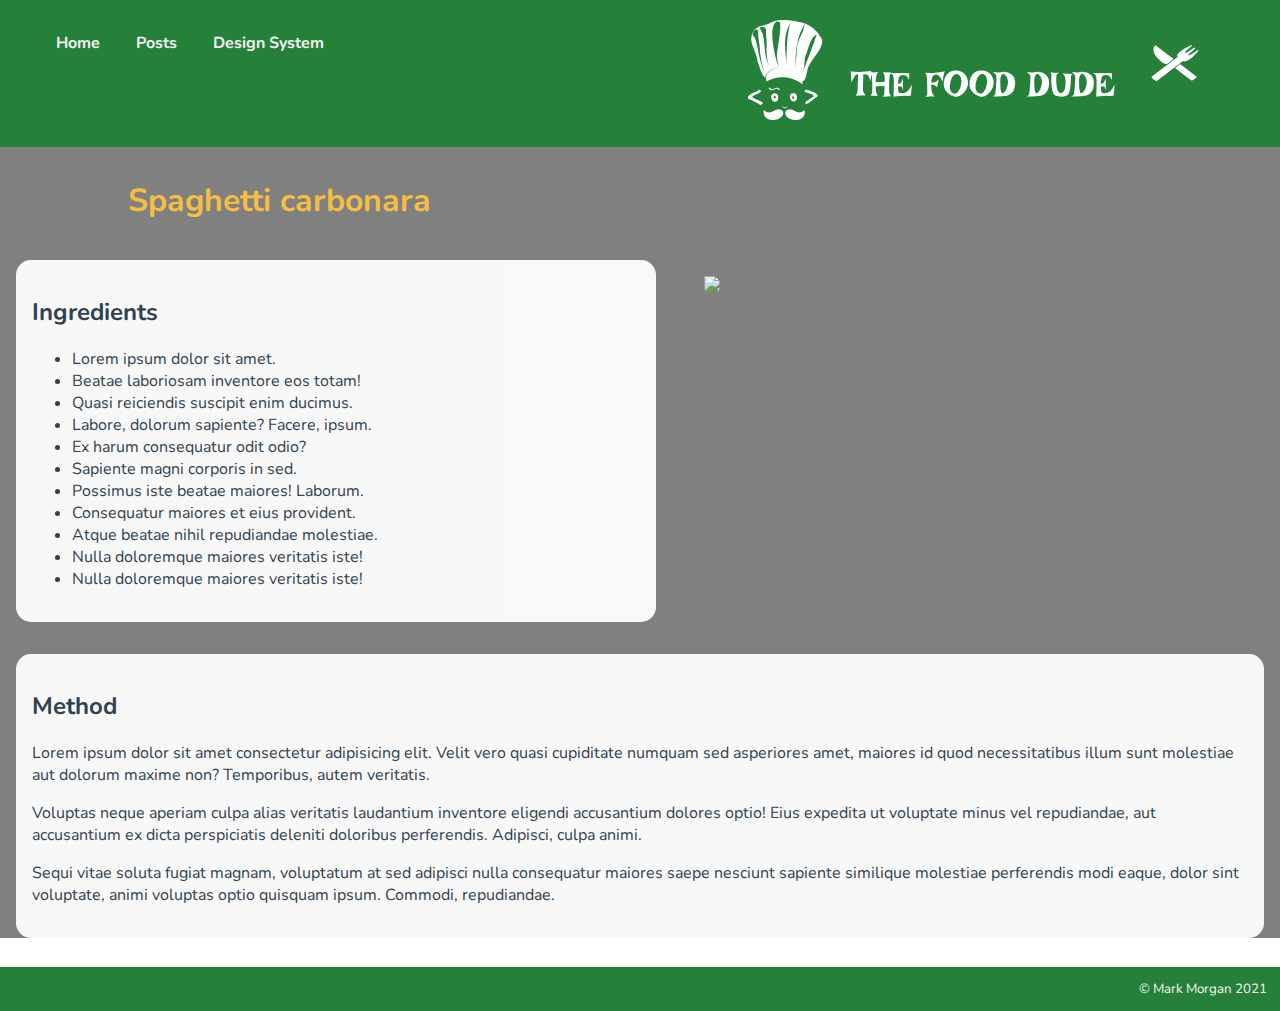
==== post-carbonara.html @ f2fcc40b "feat: filling out content" ====
<html lang="en">
  <head>
    <meta charset="UTF-8" />
    <meta http-equiv="X-UA-Compatible" content="IE=edge" />
    <meta name="viewport" content="width=device-width, initial-scale=1.0" />
    <title>The Food Dude Latest Posts</title>
    <link rel="stylesheet" href="styles/styles.css" />
  </head>
  <body>
    <header id="header" class="header-background" role="header">
      <nav role="navigation">
        <ul>
          <li><a href="/" aria-current="page" class="nav-link">Home</a></li>
          <li><a href="posts.html" class="nav-link">Posts</a></li>
          <li>
            <a
              href="design-system/Food-Dude.pdf"
              target="_blank"
              class="nav-link"
              >Design System</a
            >
          </li>
        </ul>
      </nav>
      <img src="brand-assets/logo.png" class="logo-img" alt="The Food Dude" />
    </header>

    <main role="main">
      <div class="post" id="carbonara-post">
        <div class="post-header">
          <h1>Spaghetti carbonara</h1>
        </div>

        <div class="ingredients-wrapper">
          <div class="ingredients">
            <h2>Ingredients</h2>
            <ul>
              <li>Lorem ipsum dolor sit amet.</li>
              <li>Beatae laboriosam inventore eos totam!</li>
              <li>Quasi reiciendis suscipit enim ducimus.</li>
              <li>Labore, dolorum sapiente? Facere, ipsum.</li>
              <li>Ex harum consequatur odit odio?</li>
              <li>Sapiente magni corporis in sed.</li>
              <li>Possimus iste beatae maiores! Laborum.</li>
              <li>Consequatur maiores et eius provident.</li>
              <li>Atque beatae nihil repudiandae molestiae.</li>
              <li>Nulla doloremque maiores veritatis iste!</li>
              <li>Nulla doloremque maiores veritatis iste!</li>
            </ul>
          </div>

          <div class="food-img">
            <img src="https://i.postimg.cc/y8gSWxQb/carbonara.jpg" />
          </div>
        </div>

        <div class="method">
          <h2>Method</h2>
          <p>
            Lorem ipsum dolor sit amet consectetur adipisicing elit. Velit vero
            quasi cupiditate numquam sed asperiores amet, maiores id quod
            necessitatibus illum sunt molestiae aut dolorum maxime non?
            Temporibus, autem veritatis.
          </p>
          <p>
            Voluptas neque aperiam culpa alias veritatis laudantium inventore
            eligendi accusantium dolores optio! Eius expedita ut voluptate minus
            vel repudiandae, aut accusantium ex dicta perspiciatis deleniti
            doloribus perferendis. Adipisci, culpa animi.
          </p>
          <p>
            Sequi vitae soluta fugiat magnam, voluptatum at sed adipisci nulla
            consequatur maiores saepe nesciunt sapiente similique molestiae
            perferendis modi eaque, dolor sint voluptate, animi voluptas optio
            quisquam ipsum. Commodi, repudiandae.
          </p>
        </div>
      </div>
    </main>

    <footer role="contentinfo">© Mark Morgan 2021</footer>
  </body>
</html>
---- styles/styles.css ----
@import "colours.css";
@import "typography.css";

@import "top-nav.css";
@import "recipe-card.css";
@import "footer.css";

@import "home.css";
@import "posts.css";
@import "post.css";

body {
  margin: 0;
  padding: 0;
  display: grid;
  height: 100%;
  grid-template-rows: auto 1fr auto;
}

.pan-icon {
  max-width: 2em;
  margin-right: 20px;
}
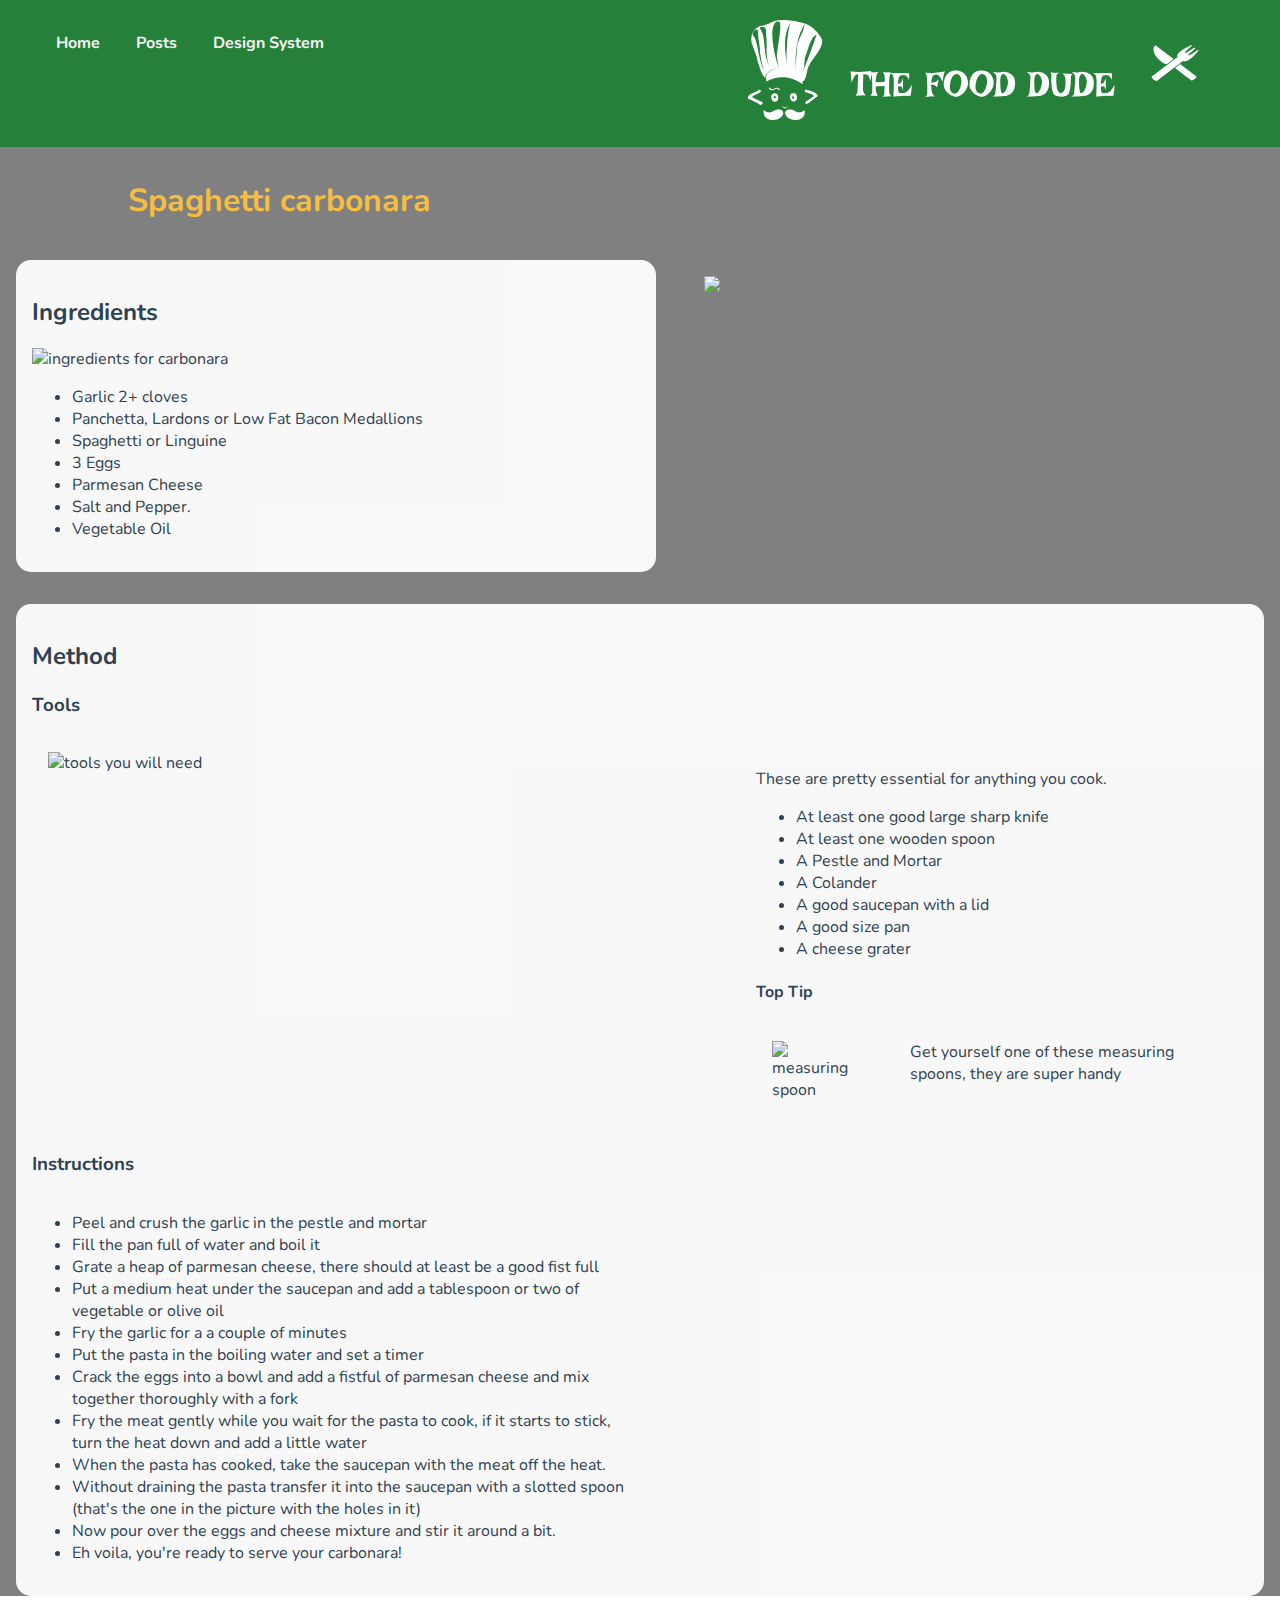
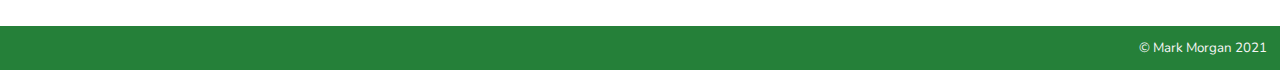
==== commit 40909bd4: "feat: content finished" ====
--- a/post-carbonara.html
+++ b/post-carbonara.html
@@ -3,7 +3,7 @@
     <meta charset="UTF-8" />
     <meta http-equiv="X-UA-Compatible" content="IE=edge" />
     <meta name="viewport" content="width=device-width, initial-scale=1.0" />
-    <title>The Food Dude Latest Posts</title>
+    <title>Spaghetti carbonara</title>
     <link rel="stylesheet" href="styles/styles.css" />
   </head>
   <body>
@@ -34,19 +34,27 @@
         <div class="ingredients-wrapper">
           <div class="ingredients">
             <h2>Ingredients</h2>
-            <ul>
-              <li>Lorem ipsum dolor sit amet.</li>
-              <li>Beatae laboriosam inventore eos totam!</li>
-              <li>Quasi reiciendis suscipit enim ducimus.</li>
-              <li>Labore, dolorum sapiente? Facere, ipsum.</li>
-              <li>Ex harum consequatur odit odio?</li>
-              <li>Sapiente magni corporis in sed.</li>
-              <li>Possimus iste beatae maiores! Laborum.</li>
-              <li>Consequatur maiores et eius provident.</li>
-              <li>Atque beatae nihil repudiandae molestiae.</li>
-              <li>Nulla doloremque maiores veritatis iste!</li>
-              <li>Nulla doloremque maiores veritatis iste!</li>
-            </ul>
+
+            <div class="ingedients-content">
+              <div class="ingredients-img">
+                <img
+                  src="https://i.postimg.cc/8c2ZPW1r/ingredients-carbonara.jpg"
+                  alt="ingredients for carbonara"
+                />
+              </div>
+
+              <div class="ingredients-list">
+                <ul>
+                  <li>Garlic 2+ cloves</li>
+                  <li>Panchetta, Lardons or Low Fat Bacon Medallions</li>                 
+                  <li>Spaghetti or Linguine</li>
+                  <li>3 Eggs</li>
+                  <li>Parmesan Cheese</li>                 
+                  <li>Salt and Pepper.</li>
+                  <li>Vegetable Oil</li>
+                </ul>
+              </div>
+            </div>
           </div>
 
           <div class="food-img">
@@ -56,25 +64,67 @@
 
         <div class="method">
           <h2>Method</h2>
-          <p>
-            Lorem ipsum dolor sit amet consectetur adipisicing elit. Velit vero
-            quasi cupiditate numquam sed asperiores amet, maiores id quod
-            necessitatibus illum sunt molestiae aut dolorum maxime non?
-            Temporibus, autem veritatis.
-          </p>
-          <p>
-            Voluptas neque aperiam culpa alias veritatis laudantium inventore
-            eligendi accusantium dolores optio! Eius expedita ut voluptate minus
-            vel repudiandae, aut accusantium ex dicta perspiciatis deleniti
-            doloribus perferendis. Adipisci, culpa animi.
-          </p>
-          <p>
-            Sequi vitae soluta fugiat magnam, voluptatum at sed adipisci nulla
-            consequatur maiores saepe nesciunt sapiente similique molestiae
-            perferendis modi eaque, dolor sint voluptate, animi voluptas optio
-            quisquam ipsum. Commodi, repudiandae.
-          </p>
+
+          <h3>Tools</h3>
+
+          <div class="method-content-wrapper">
+           
+          <div class="method-content-img">
+            <img
+              src="https://i.postimg.cc/YCkJ6KHL/tools-carbonara.jpg"
+              alt="tools you will need"
+              class="tools-img"
+            />
+          </div> 
+
+            <div class="method-content">
+            <p>
+             These are pretty essential for anything you cook.
+            </p>
+            <ul>
+              <li>At least one good large sharp knife</li>
+              <li>At least one wooden spoon</li>
+              <li>A Pestle and Mortar</li>
+              <li>A Colander</li>
+              <li>A good saucepan with a lid</li>
+              <li>A good size pan</li>
+              <li>A cheese grater</li>
+            </ul>
+
+            <h4>Top Tip</h4>
+            <div class="top-tip-wrapper">
+              <img src="https://i.postimg.cc/GmC1XTk2/mearuing-spoon.jpg" alt="measuring spoon">
+              <blockquote>Get yourself one of these measuring spoons, they are super handy</blockquote>
+            </div>
+
+
+          
+          </div>
         </div>
+
+        <h3>Instructions</h3>
+        <div class="method-content-wrapper">
+           
+       <ul>
+         <li>Peel and crush the garlic in the pestle and mortar</li>
+         <li>Fill the pan full of water and boil it</li>
+         <li>Grate a heap of parmesan cheese, there should at least be a good fist full</li>
+         <li>Put a medium heat under the saucepan and add a tablespoon or two of vegetable or olive oil</li>
+         <li>Fry the garlic for a a couple of minutes</li>
+         <li>Put the pasta in the boiling water and set a timer</li>
+        <li>Crack the eggs into a bowl and add a fistful of parmesan cheese and mix together thoroughly with a fork</li>
+        <li>Fry the meat gently while you wait for the pasta to cook, if it starts to stick, turn the heat down and add a little water</li>
+        <li>When the pasta has cooked, take the saucepan with the meat off the heat.</li>
+        <li>Without draining the pasta transfer it into the saucepan with a slotted spoon (that's the one in the picture with the holes in it)</li>
+        <li>Now pour over the eggs and cheese mixture and stir it around a bit.</li>
+        <li>Eh voila, you're ready to serve your carbonara!</li>
+       </ul>
+
+        </div>
+
+
+
+
       </div>
     </main>
 
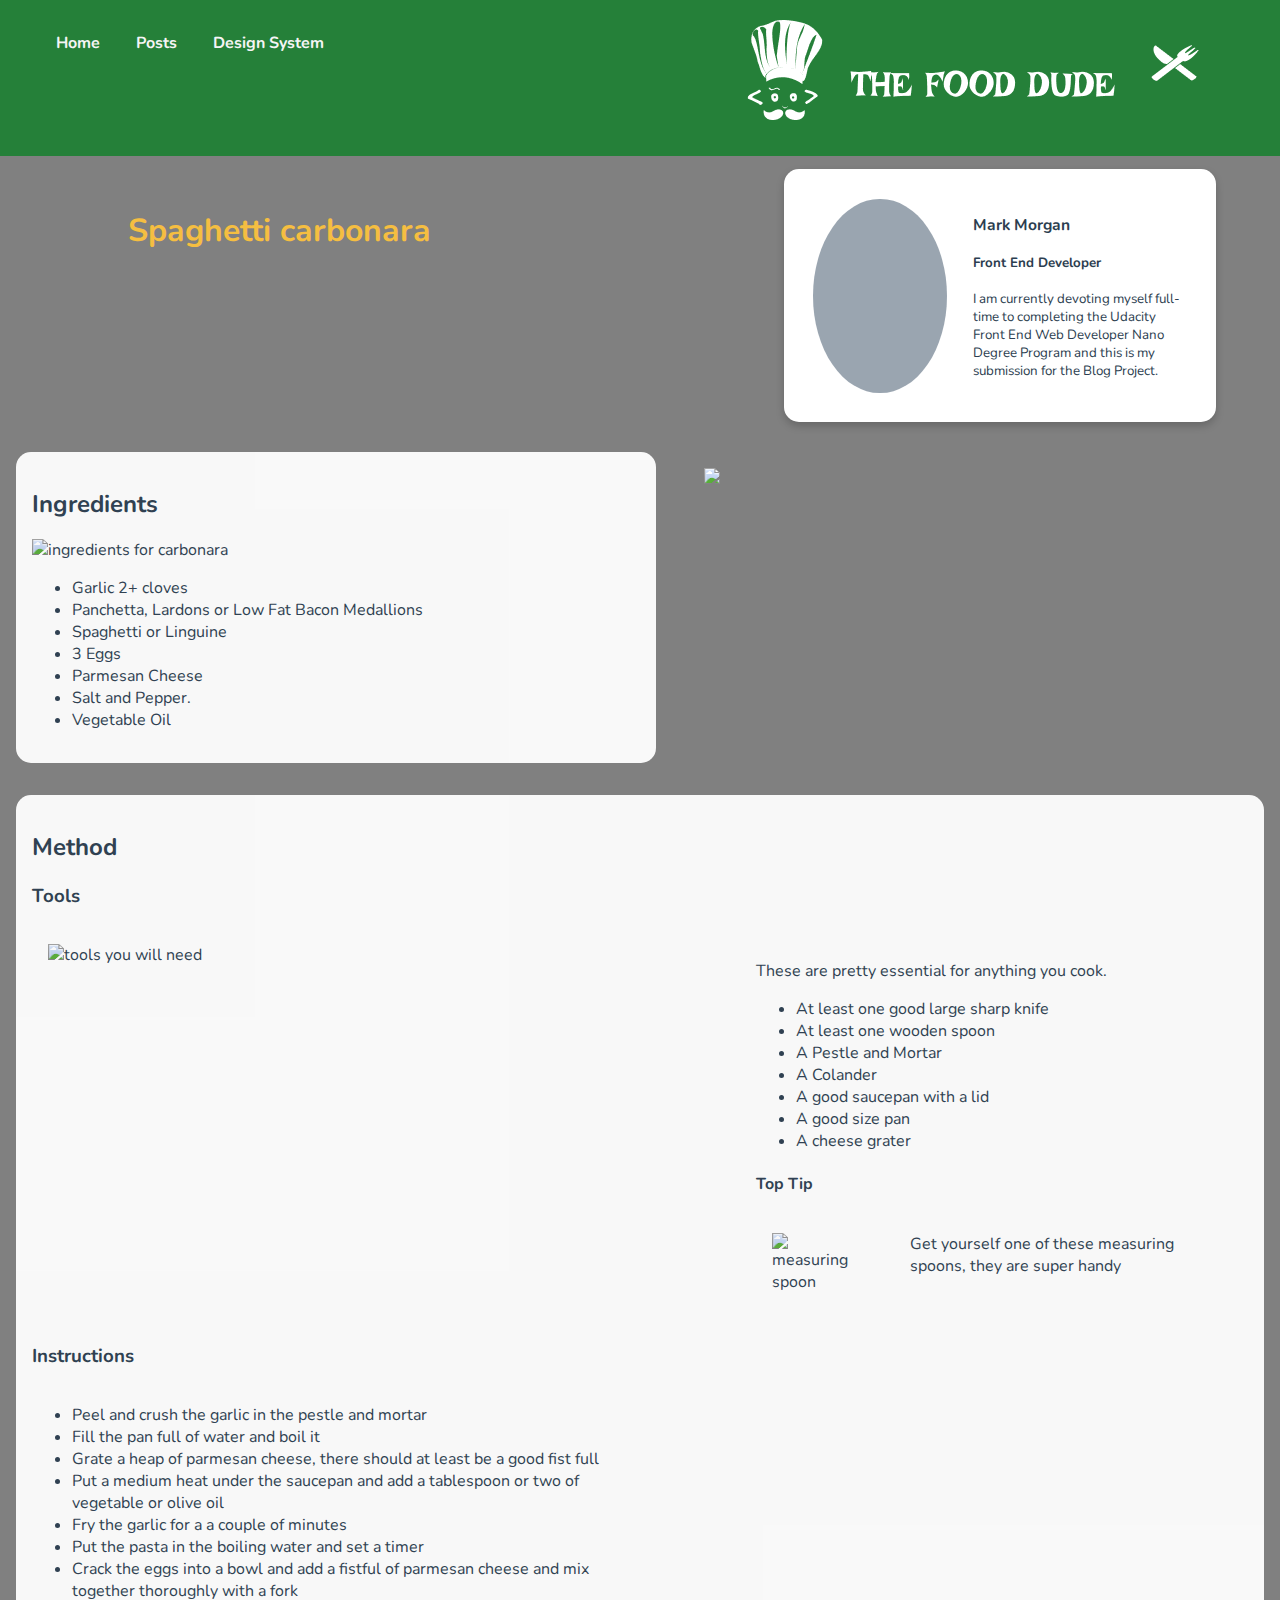
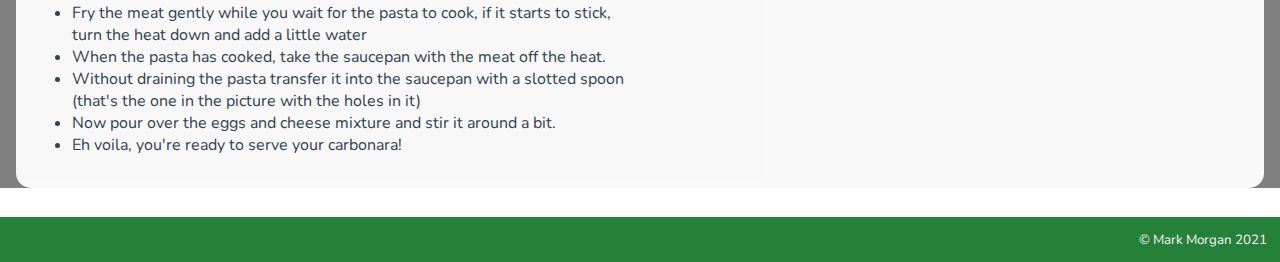
==== commit 5edd2708: "feat: author information" ====
--- a/post-carbonara.html
+++ b/post-carbonara.html
@@ -1,3 +1,4 @@
+<!DOCTYPE html>
 <html lang="en">
   <head>
     <meta charset="UTF-8" />
@@ -5,6 +6,13 @@
     <meta name="viewport" content="width=device-width, initial-scale=1.0" />
     <title>Spaghetti carbonara</title>
     <link rel="stylesheet" href="styles/styles.css" />
+    <link
+      link
+      rel="stylesheet"
+      href="https://pro.fontawesome.com/releases/v5.10.0/css/all.css"
+      integrity="sha384-AYmEC3Yw5cVb3ZcuHtOA93w35dYTsvhLPVnYs9eStHfGJvOvKxVfELGroGkvsg+p"
+      crossorigin="anonymous"
+    />
   </head>
   <body>
     <header id="header" class="header-background" role="header">
@@ -28,8 +36,33 @@
     <main role="main">
       <div class="post" id="carbonara-post">
         <div class="post-header">
-          <h1>Spaghetti carbonara</h1>
+          <h1>Spaghetti carbonara  </h1>
+
+
+          <div class="author">
+            <div class="profile-img-container"></div>        
+          <div class="author-info-container">
+            <h3>Mark Morgan</h3>
+              <h4>Front End Developer</h4>
+              <p>I am currently devoting myself full-time to completing the Udacity Front End Web Developer Nano Degree Program and this is my submission for the Blog Project.</p>
+           
+              <a
+                    id="profile-link"
+                    href="https://github.com/mogstuff"
+                    target="_blank"
+                    ><i class="fab fa-github fa-2x contact-link"></i
+                  ></a>
+          
+                  <a href="https://www.linkedin.com/in/mark-morgan-b6044b13/">
+                    <i class="fab fa-linkedin fa-2x contact-link"></i>
+                  </a>
+                </div>        
+            </div>
+
         </div>
+
+
+
 
         <div class="ingredients-wrapper">
           <div class="ingredients">
--- a/styles/styles.css
+++ b/styles/styles.css
@@ -8,6 +8,8 @@
 @import "home.css";
 @import "posts.css";
 @import "post.css";
+
+@import "author.css";
 
 body {
   margin: 0;
@@ -21,3 +23,8 @@
   max-width: 2em;
   margin-right: 20px;
 }
+
+figcaption {
+  color: black;
+  padding: 0.5em;
+}
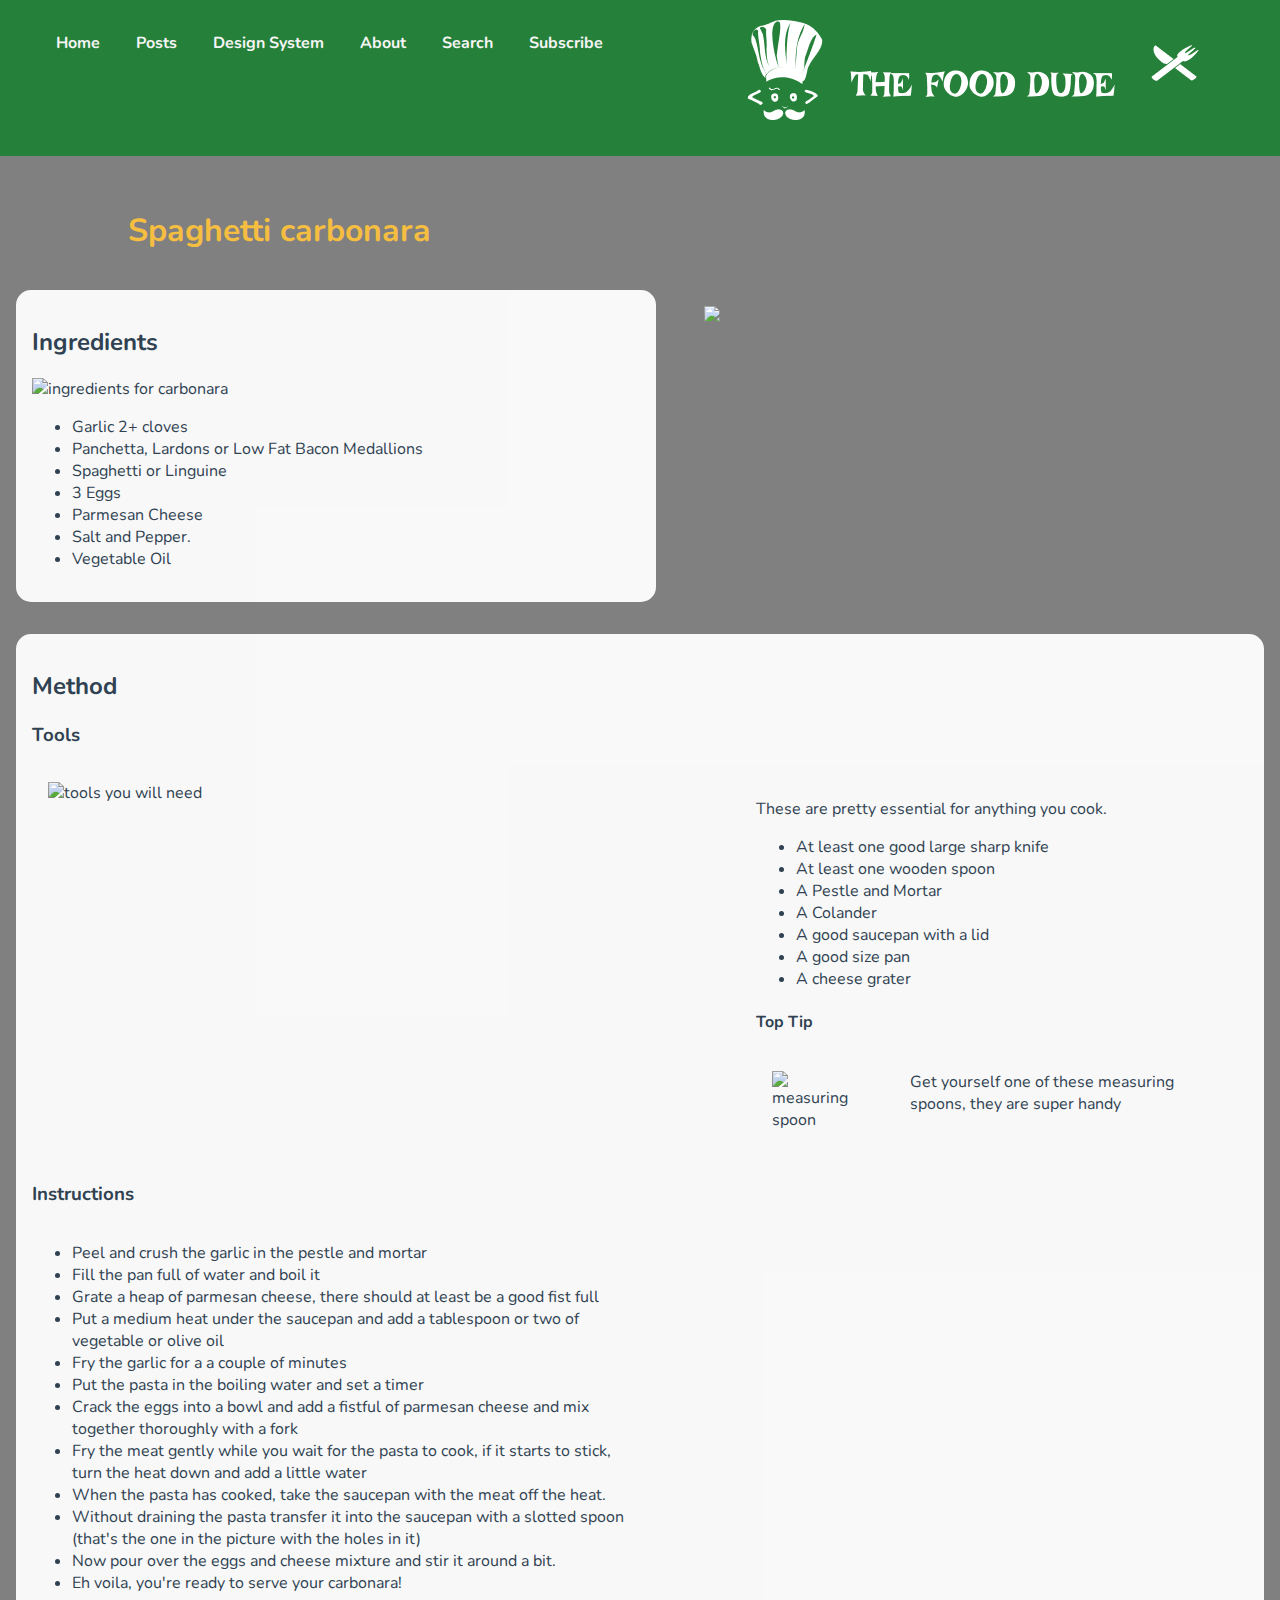
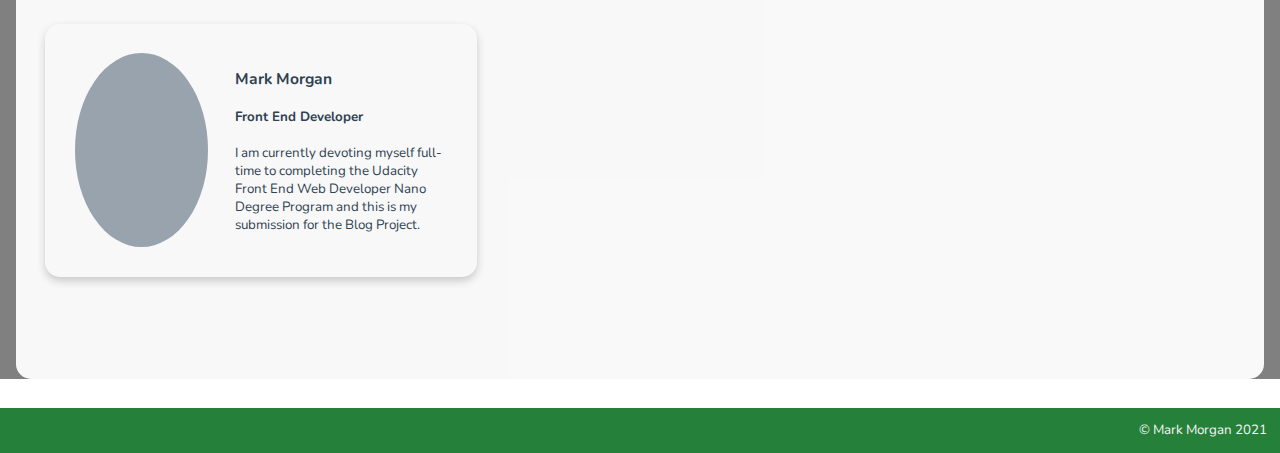
==== commit bd8db69c: "fix: html indentation" ====
--- a/post-carbonara.html
+++ b/post-carbonara.html
@@ -1,119 +1,90 @@
 <!DOCTYPE html>
 <html lang="en">
-  <head>
-    <meta charset="UTF-8" />
-    <meta http-equiv="X-UA-Compatible" content="IE=edge" />
-    <meta name="viewport" content="width=device-width, initial-scale=1.0" />
-    <title>Spaghetti carbonara</title>
-    <link rel="stylesheet" href="styles/styles.css" />
-    <link
-      link
-      rel="stylesheet"
-      href="https://pro.fontawesome.com/releases/v5.10.0/css/all.css"
-      integrity="sha384-AYmEC3Yw5cVb3ZcuHtOA93w35dYTsvhLPVnYs9eStHfGJvOvKxVfELGroGkvsg+p"
-      crossorigin="anonymous"
-    />
-  </head>
-  <body>
-    <header id="header" class="header-background" role="header">
-      <nav role="navigation">
-        <ul>
-          <li><a href="/" aria-current="page" class="nav-link">Home</a></li>
-          <li><a href="posts.html" class="nav-link">Posts</a></li>
-          <li>
-            <a
+<head>
+  <meta charset="UTF-8">
+  <meta content="IE=edge"
+        http-equiv="X-UA-Compatible">
+  <meta content="width=device-width, initial-scale=1.0"
+        name="viewport">
+  <title>Spaghetti carbonara</title>
+  <link href="styles/styles.css"
+        rel="stylesheet">
+  <link href="https://cdnjs.cloudflare.com/ajax/libs/font-awesome/4.7.0/css/font-awesome.min.css"
+        rel="stylesheet">
+</head>
+<body>
+  <header class="header-background"
+          id="header"
+          role="header">
+    <nav role="navigation">
+      <ul>
+        <li>
+          <a aria-current="page"
+              class="nav-link"
+              href="index.html">Home</a>
+        </li>
+        <li>
+          <a class="nav-link"
+              href="posts.html">Posts</a>
+        </li>
+        <li>
+          <a class="nav-link"
               href="design-system/Food-Dude.pdf"
-              target="_blank"
-              class="nav-link"
-              >Design System</a
-            >
-          </li>
-        </ul>
-      </nav>
-      <img src="brand-assets/logo.png" class="logo-img" alt="The Food Dude" />
-    </header>
-
-    <main role="main">
-      <div class="post" id="carbonara-post">
-        <div class="post-header">
-          <h1>Spaghetti carbonara  </h1>
-
-
-          <div class="author">
-            <div class="profile-img-container"></div>        
-          <div class="author-info-container">
-            <h3>Mark Morgan</h3>
-              <h4>Front End Developer</h4>
-              <p>I am currently devoting myself full-time to completing the Udacity Front End Web Developer Nano Degree Program and this is my submission for the Blog Project.</p>
-           
-              <a
-                    id="profile-link"
-                    href="https://github.com/mogstuff"
-                    target="_blank"
-                    ><i class="fab fa-github fa-2x contact-link"></i
-                  ></a>
-          
-                  <a href="https://www.linkedin.com/in/mark-morgan-b6044b13/">
-                    <i class="fab fa-linkedin fa-2x contact-link"></i>
-                  </a>
-                </div>        
-            </div>
-
-        </div>
-
-
-
-
-        <div class="ingredients-wrapper">
-          <div class="ingredients">
-            <h2>Ingredients</h2>
-
-            <div class="ingedients-content">
-              <div class="ingredients-img">
-                <img
-                  src="https://i.postimg.cc/8c2ZPW1r/ingredients-carbonara.jpg"
-                  alt="ingredients for carbonara"
-                />
-              </div>
-
-              <div class="ingredients-list">
-                <ul>
-                  <li>Garlic 2+ cloves</li>
-                  <li>Panchetta, Lardons or Low Fat Bacon Medallions</li>                 
-                  <li>Spaghetti or Linguine</li>
-                  <li>3 Eggs</li>
-                  <li>Parmesan Cheese</li>                 
-                  <li>Salt and Pepper.</li>
-                  <li>Vegetable Oil</li>
-                </ul>
-              </div>
+              target="_blank">Design System</a>
+        </li>
+        <li>
+          <a class="nav-link"
+              href="#">About</a>
+        </li>
+        <li>
+          <a class="nav-link"
+              href="#">Search</a>
+        </li>
+        <li>
+          <a class="nav-link"
+              href="#">Subscribe</a>
+        </li>
+      </ul>
+    </nav><img alt="The Food Dude"
+            class="logo-img"
+            src="brand-assets/logo.png">
+  </header>
+  <main role="main">
+    <div class="post"
+         id="carbonara-post">
+      <div class="post-header">
+        <h1>Spaghetti carbonara</h1>
+      </div>
+      <div class="ingredients-wrapper">
+        <div class="ingredients">
+          <h2>Ingredients</h2>
+          <div class="ingedients-content">
+            <div class="ingredients-img"><img alt="ingredients for carbonara"
+                 src="https://i.postimg.cc/8c2ZPW1r/ingredients-carbonara.jpg"></div>
+            <div class="ingredients-list">
+              <ul>
+                <li>Garlic 2+ cloves</li>
+                <li>Panchetta, Lardons or Low Fat Bacon Medallions</li>
+                <li>Spaghetti or Linguine</li>
+                <li>3 Eggs</li>
+                <li>Parmesan Cheese</li>
+                <li>Salt and Pepper.</li>
+                <li>Vegetable Oil</li>
+              </ul>
             </div>
           </div>
-
-          <div class="food-img">
-            <img src="https://i.postimg.cc/y8gSWxQb/carbonara.jpg" />
-          </div>
         </div>
-
-        <div class="method">
-          <h2>Method</h2>
-
-          <h3>Tools</h3>
-
-          <div class="method-content-wrapper">
-           
-          <div class="method-content-img">
-            <img
-              src="https://i.postimg.cc/YCkJ6KHL/tools-carbonara.jpg"
-              alt="tools you will need"
-              class="tools-img"
-            />
-          </div> 
-
-            <div class="method-content">
-            <p>
-             These are pretty essential for anything you cook.
-            </p>
+        <div class="food-img"><img src="https://i.postimg.cc/y8gSWxQb/carbonara.jpg"></div>
+      </div>
+      <div class="method">
+        <h2>Method</h2>
+        <h3>Tools</h3>
+        <div class="method-content-wrapper">
+          <div class="method-content-img"><img alt="tools you will need"
+               class="tools-img"
+               src="https://i.postimg.cc/YCkJ6KHL/tools-carbonara.jpg"></div>
+          <div class="method-content">
+            <p>These are pretty essential for anything you cook.</p>
             <ul>
               <li>At least one good large sharp knife</li>
               <li>At least one wooden spoon</li>
@@ -123,44 +94,55 @@
               <li>A good size pan</li>
               <li>A cheese grater</li>
             </ul>
-
             <h4>Top Tip</h4>
             <div class="top-tip-wrapper">
-              <img src="https://i.postimg.cc/GmC1XTk2/mearuing-spoon.jpg" alt="measuring spoon">
-              <blockquote>Get yourself one of these measuring spoons, they are super handy</blockquote>
+              <img alt="measuring spoon"
+                   src="https://i.postimg.cc/GmC1XTk2/mearuing-spoon.jpg">
+              <blockquote>
+                Get yourself one of these measuring spoons, they are super handy
+              </blockquote>
             </div>
-
-
-          
           </div>
         </div>
-
         <h3>Instructions</h3>
         <div class="method-content-wrapper">
-           
-       <ul>
-         <li>Peel and crush the garlic in the pestle and mortar</li>
-         <li>Fill the pan full of water and boil it</li>
-         <li>Grate a heap of parmesan cheese, there should at least be a good fist full</li>
-         <li>Put a medium heat under the saucepan and add a tablespoon or two of vegetable or olive oil</li>
-         <li>Fry the garlic for a a couple of minutes</li>
-         <li>Put the pasta in the boiling water and set a timer</li>
-        <li>Crack the eggs into a bowl and add a fistful of parmesan cheese and mix together thoroughly with a fork</li>
-        <li>Fry the meat gently while you wait for the pasta to cook, if it starts to stick, turn the heat down and add a little water</li>
-        <li>When the pasta has cooked, take the saucepan with the meat off the heat.</li>
-        <li>Without draining the pasta transfer it into the saucepan with a slotted spoon (that's the one in the picture with the holes in it)</li>
-        <li>Now pour over the eggs and cheese mixture and stir it around a bit.</li>
-        <li>Eh voila, you're ready to serve your carbonara!</li>
-       </ul>
-
+          <ul>
+            <li>Peel and crush the garlic in the pestle and mortar</li>
+            <li>Fill the pan full of water and boil it</li>
+            <li>Grate a heap of parmesan cheese, there should at least be a good fist full</li>
+            <li>Put a medium heat under the saucepan and add a tablespoon or two of vegetable or olive oil</li>
+            <li>Fry the garlic for a a couple of minutes</li>
+            <li>Put the pasta in the boiling water and set a timer</li>
+            <li>Crack the eggs into a bowl and add a fistful of parmesan cheese and mix together thoroughly with a fork</li>
+            <li>Fry the meat gently while you wait for the pasta to cook, if it starts to stick, turn the heat down and add a little water</li>
+            <li>When the pasta has cooked, take the saucepan with the meat off the heat.</li>
+            <li>Without draining the pasta transfer it into the saucepan with a slotted spoon (that's the one in the picture with the holes in it)</li>
+            <li>Now pour over the eggs and cheese mixture and stir it around a bit.</li>
+            <li>Eh voila, you're ready to serve your carbonara!</li>
+          </ul>
         </div>
-
-
-
-
+        <div class="author">
+          <div class="profile-img-container"></div>
+          <div class="author-info-container">
+            <h3>Mark Morgan</h3>
+            <h4>Front End Developer</h4>
+            <p>I am currently devoting myself full-time to completing the Udacity Front End Web Developer Nano Degree Program and this is my submission for the Blog Project.</p>
+          </div>
+        </div>
+        <div class="social-links-post">
+          <a class="social-link"
+               href="#"
+               title="share this post on facebook"></a> <a class="social-link"
+               href="#"
+               title="share this post on twitter"></a> <a class="social-link"
+               href="#"
+               title="share this post on linkedin"></a>
+        </div>
       </div>
-    </main>
-
-    <footer role="contentinfo">© Mark Morgan 2021</footer>
-  </body>
+    </div>
+  </main>
+  <footer role="contentinfo">
+    © Mark Morgan 2021
+  </footer>
+</body>
 </html>
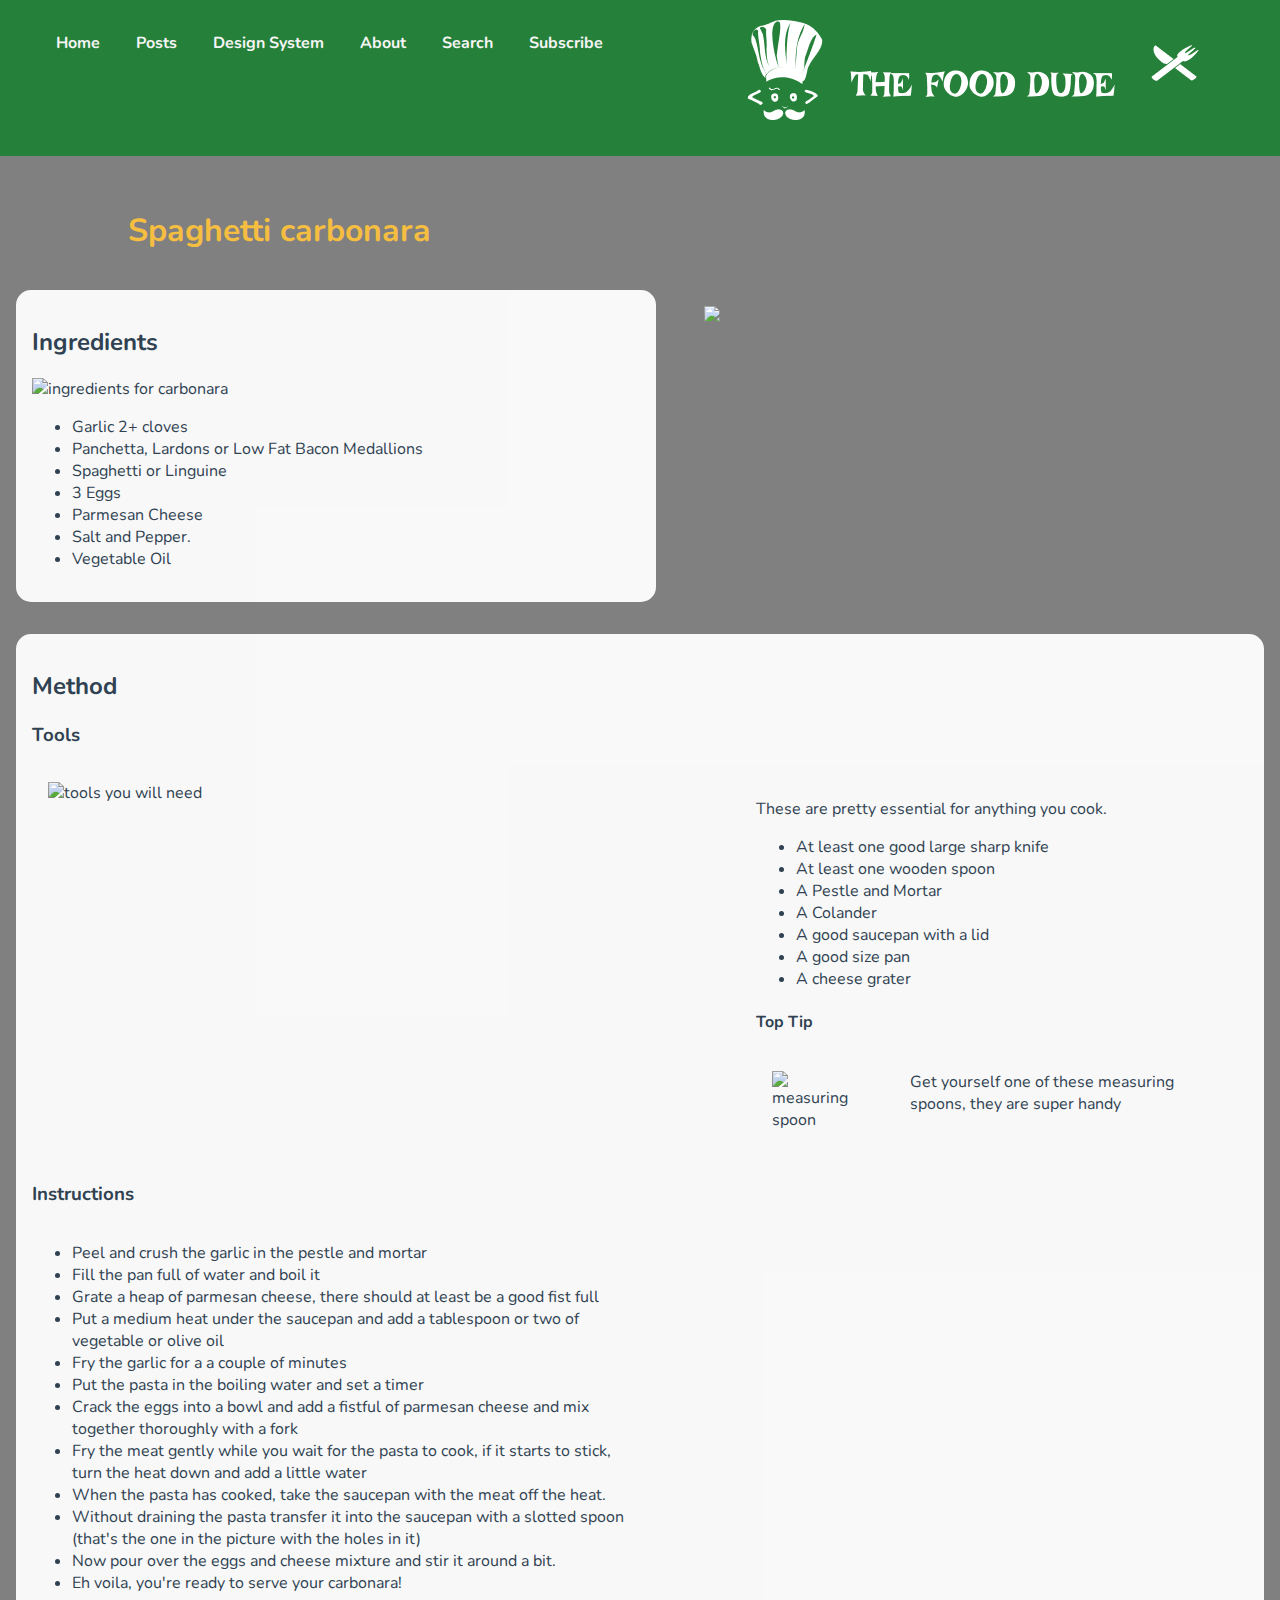
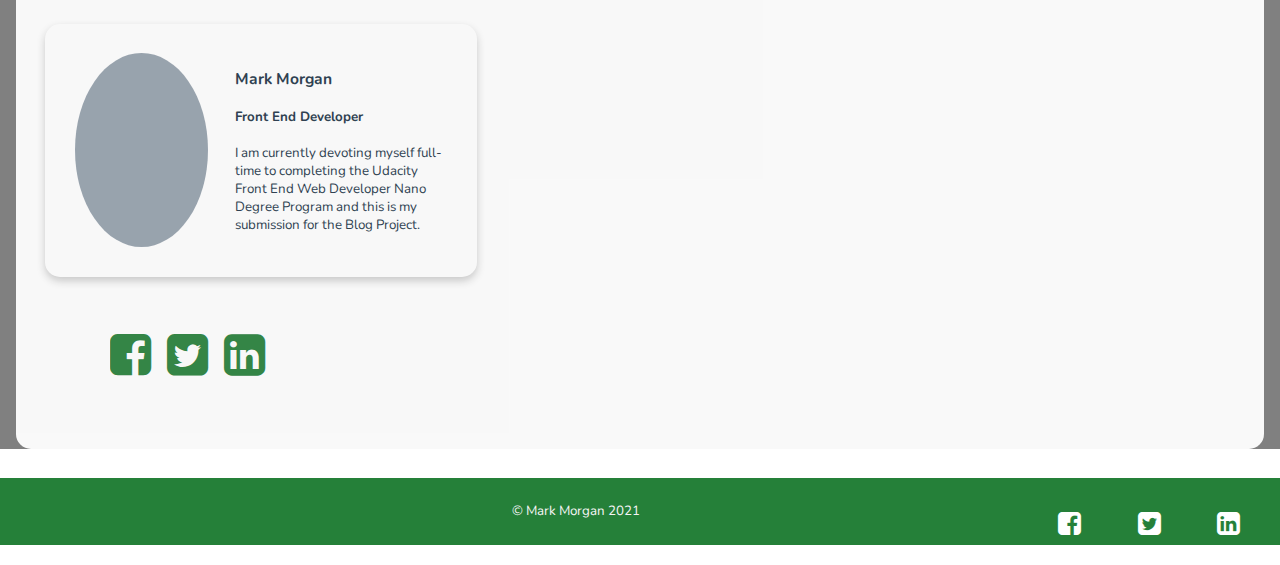
==== commit 407a70a3: "feat: social links to footer" ====
--- a/post-carbonara.html
+++ b/post-carbonara.html
@@ -130,19 +130,50 @@
           </div>
         </div>
         <div class="social-links-post">
-          <a class="social-link"
-               href="#"
-               title="share this post on facebook"></a> <a class="social-link"
-               href="#"
-               title="share this post on twitter"></a> <a class="social-link"
-               href="#"
-               title="share this post on linkedin"></a>
+          <ul>
+            <li>
+              <a class="social-link fa fa-facebook-square fa-3x"
+                  href="#"
+                  title="share this post on facebook"></a>
+            </li>
+            <li>
+              <a class="social-link fa fa-twitter-square fa-3x"
+                  href="#"
+                  title="share this post on twitter"></a>
+            </li>
+            <li>
+              <a class="social-link fa fa-linkedin-square fa-3x"
+                  href="#"
+                  title="share this post on linkedin"></a>
+            </li>
+          </ul>
         </div>
       </div>
     </div>
   </main>
   <footer role="contentinfo">
-    © Mark Morgan 2021
+    <div class="copyright">
+      © Mark Morgan 2021
+    </div>
+    <div class="social-links-footer">
+      <ul>
+        <li>
+          <a class="footer-social-link fa fa-facebook-square fa-2x"
+              href="#"
+              title="find us on facebook"></a>
+        </li>
+        <li>
+          <a class="footer-social-link fa fa-twitter-square fa-2x"
+              href="#"
+              title="follow us on twitter"></a>
+        </li>
+        <li>
+          <a class="footer-social-link fa fa-linkedin-square fa-2x"
+              href="#"
+              title="join our professional network on linkedin"></a>
+        </li>
+      </ul>
+    </div>
   </footer>
 </body>
 </html>
--- a/styles/styles.css
+++ b/styles/styles.css
@@ -16,7 +16,7 @@
   padding: 0;
   display: grid;
   height: 100%;
-  grid-template-rows: auto 1fr auto;
+  grid-template-rows: auto 1fr 80px;
 }
 
 .pan-icon {
